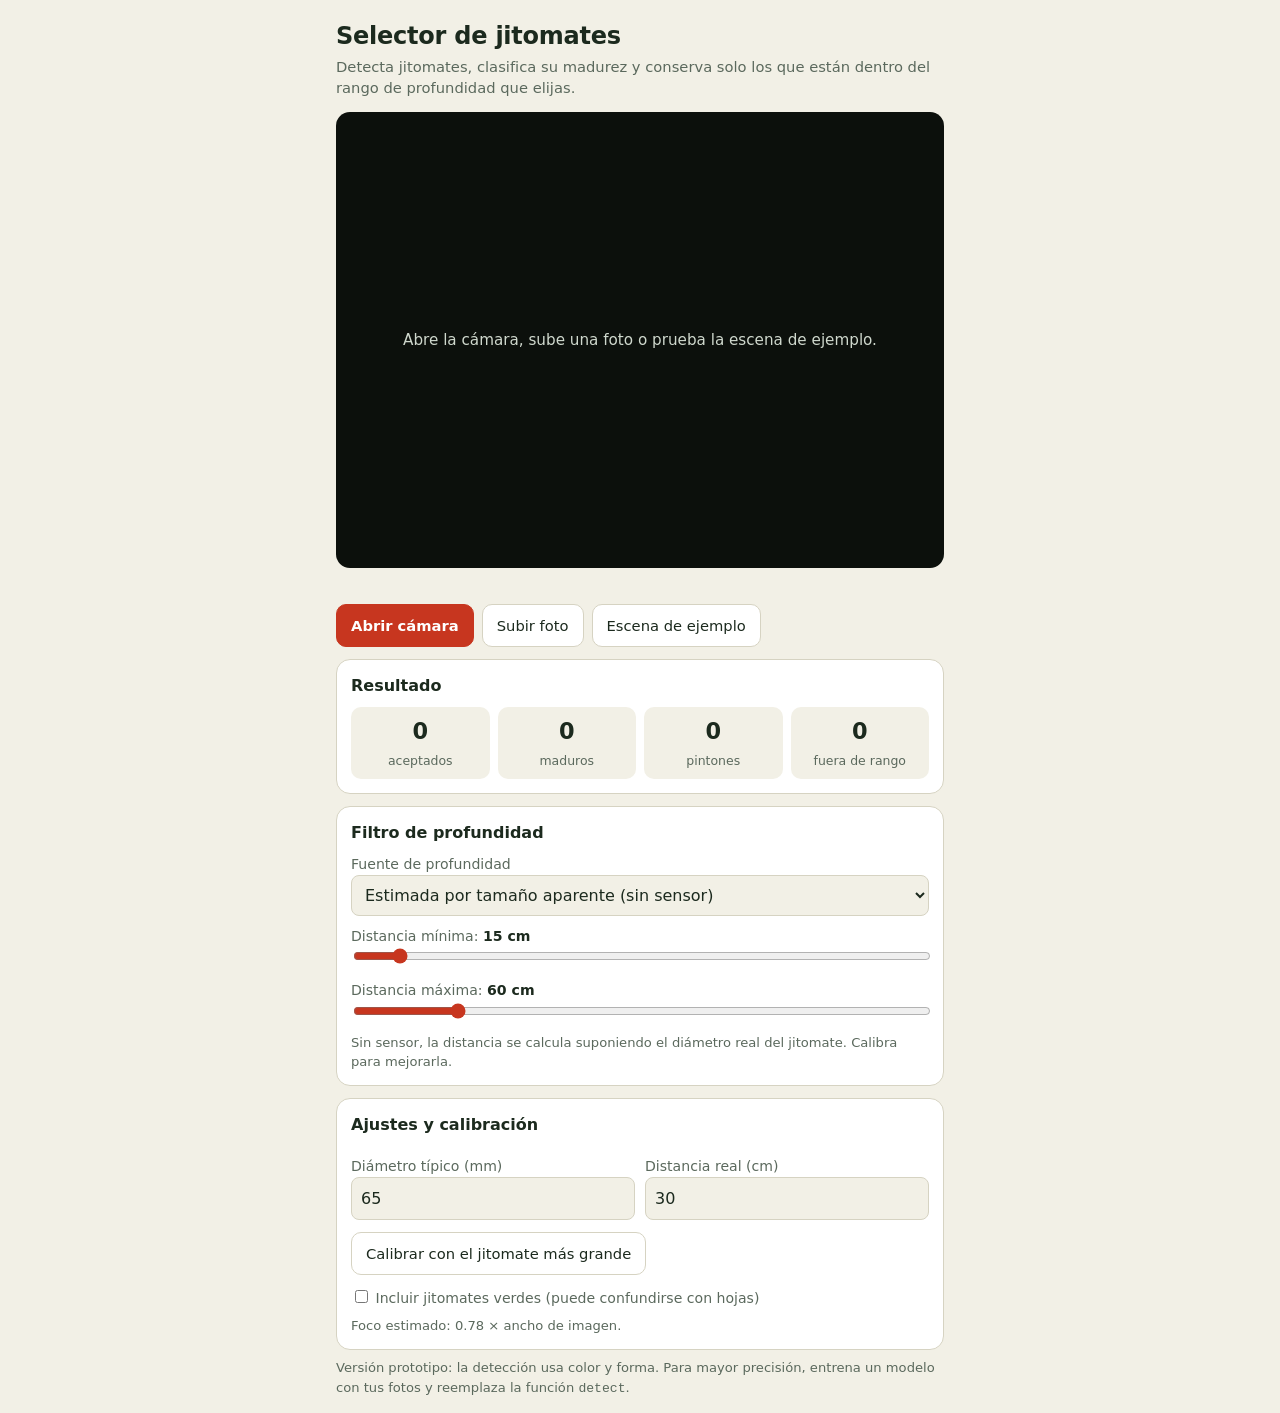
==== Selector de jitomates con filtro de profundidad.html @ c131cfab "Add files via upload" ====
<!doctype html>
<html lang="es">
<head>
<meta charset="utf-8">
<meta name="viewport" content="width=device-width, initial-scale=1, viewport-fit=cover">
<title>Selector de jitomates con filtro de profundidad</title>
<link rel="icon" href="data:image/svg+xml,%3Csvg xmlns='http://www.w3.org/2000/svg' viewBox='0 0 100 100'%3E%3Ctext y='.9em' font-size='90'%3E🍅%3C/text%3E%3C/svg%3E">
<style>
:root{--bg:#f2f0e6;--ink:#1c2a1e;--mut:#5b695d;--card:#fff;--line:#d6d3c2;--acc:#c7361f;--accink:#fff;--ok:#2f7d3b}
@media (prefers-color-scheme:dark){:root:not([data-theme="light"]){--bg:#141914;--ink:#e8eee5;--mut:#9aa89b;--card:#1d241d;--line:#2e3a2e;--acc:#ff6a52;--accink:#1a0b08;--ok:#6fcf7c}}
:root[data-theme="dark"]{--bg:#141914;--ink:#e8eee5;--mut:#9aa89b;--card:#1d241d;--line:#2e3a2e;--acc:#ff6a52;--accink:#1a0b08;--ok:#6fcf7c}
:root{box-sizing:border-box;padding-top:env(safe-area-inset-top,0px);padding-bottom:env(safe-area-inset-bottom,0px)}
html{scroll-padding-top:env(safe-area-inset-top,0px)}
*,*::before,*::after{box-sizing:inherit}
body{margin:0;background:var(--bg);color:var(--ink);font:16px/1.45 "Avenir Next","Trebuchet MS",system-ui,sans-serif}
main{max-width:640px;margin:0 auto;padding:16px}
h1{font-size:1.5rem;margin:.2rem 0 .1rem;letter-spacing:-.01em}
p.sub{margin:0 0 14px;color:var(--mut);font-size:.92rem}
.view{position:relative;background:#0c100c;border-radius:14px;overflow:hidden;aspect-ratio:4/3}
canvas{width:100%;height:100%;display:block;object-fit:contain}
.hint{position:absolute;inset:0;display:flex;align-items:center;justify-content:center;text-align:center;padding:24px;color:#cfd8cd;font-size:.95rem}
.row{display:flex;gap:8px;flex-wrap:wrap;margin:12px 0}
button,.btn{appearance:none;border:1px solid var(--line);background:var(--card);color:var(--ink);padding:10px 14px;border-radius:10px;font:inherit;font-size:.92rem;cursor:pointer}
button.main{background:var(--acc);color:var(--accink);border-color:var(--acc);font-weight:600}
button:focus-visible,input:focus-visible,select:focus-visible{outline:3px solid var(--acc);outline-offset:2px}
.card{background:var(--card);border:1px solid var(--line);border-radius:14px;padding:14px;margin-top:12px}
.card h2{font-size:1rem;margin:0 0 10px}
label{display:block;font-size:.88rem;color:var(--mut);margin-top:10px}
label b{color:var(--ink);font-weight:600}
input[type=range]{width:100%;accent-color:var(--acc)}
input[type=number],select{width:100%;padding:9px;border-radius:8px;border:1px solid var(--line);background:var(--bg);color:var(--ink);font:inherit}
.two{display:grid;grid-template-columns:1fr 1fr;gap:10px}
.stats{display:grid;grid-template-columns:repeat(4,1fr);gap:8px;text-align:center}
.stats div{background:var(--bg);border-radius:10px;padding:8px 2px}
.stats strong{display:block;font-size:1.4rem}
.stats span{font-size:.78rem;color:var(--mut)}
#st{font-size:.85rem;color:var(--mut);min-height:1.3em;margin:6px 2px}
.note{font-size:.82rem;color:var(--mut);margin:8px 0 0}
</style>
</head>
<body>
<main>
<h1>Selector de jitomates</h1>
<p class="sub">Detecta jitomates, clasifica su madurez y conserva solo los que están dentro del rango de profundidad que elijas.</p>

<div class="view">
  <canvas id="cv" width="320" height="240" aria-label="Vista con detecciones"></canvas>
  <div class="hint" id="hint">Abre la cámara, sube una foto o prueba la escena de ejemplo.</div>
</div>
<div id="st" role="status"></div>

<div class="row">
  <button class="main" id="bCam">Abrir cámara</button>
  <button id="bPhoto">Subir foto</button>
  <button id="bDemo">Escena de ejemplo</button>
</div>
<input type="file" id="fPhoto" accept="image/*" hidden>
<input type="file" id="fDepth" accept="image/*" hidden>

<div class="card">
  <h2>Resultado</h2>
  <div class="stats">
    <div><strong id="nOk">0</strong><span>aceptados</span></div>
    <div><strong id="nMad">0</strong><span>maduros</span></div>
    <div><strong id="nPin">0</strong><span>pintones</span></div>
    <div><strong id="nOut">0</strong><span>fuera de rango</span></div>
  </div>
</div>

<div class="card">
  <h2>Filtro de profundidad</h2>
  <label for="mode">Fuente de profundidad</label>
  <select id="mode">
    <option value="est">Estimada por tamaño aparente (sin sensor)</option>
    <option value="depth">Mapa de profundidad (LiDAR, ToF, estéreo)</option>
    <option value="off">Sin filtro</option>
  </select>
  <label for="dmin">Distancia mínima: <b id="vMin">15 cm</b></label>
  <input type="range" id="dmin" min="5" max="150" value="15">
  <label for="dmax">Distancia máxima: <b id="vMax">60 cm</b></label>
  <input type="range" id="dmax" min="10" max="300" value="60">
  <div id="depthBox" hidden>
    <div class="row"><button id="bDepth">Cargar mapa de profundidad</button></div>
    <div class="two">
      <div><label for="mNear">Gris claro = cm</label><input type="number" id="mNear" value="10"></div>
      <div><label for="mFar">Gris oscuro = cm</label><input type="number" id="mFar" value="100"></div>
    </div>
    <p class="note">El mapa debe estar alineado con la imagen. Con mapa real también se mide el diámetro del jitomate.</p>
  </div>
  <p class="note" id="estNote">Sin sensor, la distancia se calcula suponiendo el diámetro real del jitomate. Calibra para mejorarla.</p>
</div>

<div class="card">
  <h2>Ajustes y calibración</h2>
  <div class="two">
    <div><label for="D">Diámetro típico (mm)</label><input type="number" id="D" value="65"></div>
    <div><label for="cal">Distancia real (cm)</label><input type="number" id="cal" value="30"></div>
  </div>
  <div class="row"><button id="bCal">Calibrar con el jitomate más grande</button></div>
  <label><input type="checkbox" id="green"> Incluir jitomates verdes (puede confundirse con hojas)</label>
  <p class="note" id="fnote">Foco estimado: 0.78 × ancho de imagen.</p>
</div>

<p class="note">Versión prototipo: la detección usa color y forma. Para mayor precisión, entrena un modelo con tus fotos y reemplaza la función <code>detect</code>.</p>
</main>

<script>
const $=id=>document.getElementById(id);
const cv=$('cv'),cx=cv.getContext('2d',{willReadFrequently:true});
const dc=document.createElement('canvas'),dx=dc.getContext('2d',{willReadFrequently:true});
const vid=document.createElement('video');vid.playsInline=true;vid.muted=true;
let src=null,depthData=null,lastBig=null,last=0,stream=null;
const P={f:0.78};
const NAMES=['','Maduro','Pintón','Verde'];

function status(t){$('st').textContent=t}
function showHint(on){$('hint').style.display=on?'flex':'none'}

/* ---------- Fuentes ---------- */
$('bCam').onclick=async()=>{
  try{
    if(stream)stream.getTracks().forEach(t=>t.stop());
    stream=await navigator.mediaDevices.getUserMedia({video:{facingMode:{ideal:'environment'}},audio:false});
    vid.srcObject=stream;await vid.play();src=vid;showHint(false);status('Cámara activa.');
  }catch(e){status('No se pudo abrir la cámara. Revisa el permiso o sube una foto.')}
};
$('bPhoto').onclick=()=>$('fPhoto').click();
$('fPhoto').onchange=e=>{
  const f=e.target.files[0];if(!f)return;
  const im=new Image();
  im.onload=()=>{src=im;showHint(false);status('Foto cargada.')};
  im.src=URL.createObjectURL(f);
};
$('bDemo').onclick=()=>{
  const c=document.createElement('canvas');c.width=320;c.height=240;const g=c.getContext('2d');
  g.fillStyle='#5a4a3a';g.fillRect(0,0,320,240);
  [[70,80,44,'#d12a1c'],[190,70,30,'#e8741a'],[255,160,18,'#c92417'],[95,185,24,'#e0661a'],[200,190,40,'#cf2b1d']]
  .forEach(([x,y,r,col])=>{g.fillStyle=col;g.beginPath();g.arc(x,y,r,0,7);g.fill();
    g.fillStyle='rgba(255,255,255,.18)';g.beginPath();g.arc(x-r*.3,y-r*.3,r*.25,0,7);g.fill()});
  src=c;showHint(false);status('Escena de ejemplo: ajusta la distancia máxima y mira cómo cambian los descartes.');
};
$('bDepth').onclick=()=>$('fDepth').click();
$('fDepth').onchange=e=>{
  const f=e.target.files[0];if(!f)return;
  const im=new Image();
  im.onload=()=>{dc.width=320;dc.height=Math.round(320*im.height/im.width);dx.drawImage(im,0,0,dc.width,dc.height);
    depthData=dx.getImageData(0,0,dc.width,dc.height);status('Mapa de profundidad cargado.')};
  im.src=URL.createObjectURL(f);
};

/* ---------- Controles ---------- */
const mode=$('mode');
function sync(){
  $('vMin').textContent=$('dmin').value+' cm';$('vMax').textContent=$('dmax').value+' cm';
  $('depthBox').hidden=mode.value!=='depth';$('estNote').hidden=mode.value!=='est';
  $('fnote').textContent='Foco estimado: '+P.f.toFixed(2)+' × ancho de imagen.';
}
['dmin','dmax'].forEach(i=>$(i).oninput=sync);mode.onchange=sync;sync();
$('bCal').onclick=()=>{
  if(!lastBig){status('Necesito ver al menos un jitomate para calibrar.');return}
  const f=lastBig*(+$('cal').value*10)/(+$('D').value)/cv.width;
  if(f>0.2&&f<3){P.f=f;sync();status('Calibración aplicada.')}else status('Valores fuera de rango. Revisa distancia y diámetro.');
};

/* ---------- Detección (color + forma) ---------- */
function detect(img){
  const W=img.width,H=img.height,d=img.data,cls=new Uint8Array(W*H),green=$('green').checked;
  for(let i=0,p=0;i<d.length;i+=4,p++){
    const r=d[i],g=d[i+1],b=d[i+2],mx=Math.max(r,g,b),mn=Math.min(r,g,b);
    const v=mx/255,s=mx?(mx-mn)/mx:0;if(v<.22||s<.42)continue;
    const df=mx-mn;let h=mx===r?((g-b)/df)%6:mx===g?(b-r)/df+2:(r-g)/df+4;h=(h*60+360)%360;
    cls[p]=(h<14||h>=340)?1:h<42?2:(green&&h>=60&&h<=150)?3:0;
  }
  const seen=new Uint8Array(W*H),stack=new Int32Array(W*H),out=[];
  for(let s0=0;s0<W*H;s0++){
    if(!cls[s0]||seen[s0])continue;
    let sp=0,n=0,x0=W,x1=0,y0=H,y1=0;const votes=[0,0,0,0];
    stack[sp++]=s0;seen[s0]=1;
    while(sp){
      const p=stack[--sp],x=p%W,y=(p/W)|0;n++;votes[cls[p]]++;
      if(x<x0)x0=x;if(x>x1)x1=x;if(y<y0)y0=y;if(y>y1)y1=y;
      if(x>0&&cls[p-1]&&!seen[p-1]){seen[p-1]=1;stack[sp++]=p-1}
      if(x<W-1&&cls[p+1]&&!seen[p+1]){seen[p+1]=1;stack[sp++]=p+1}
      if(y>0&&cls[p-W]&&!seen[p-W]){seen[p-W]=1;stack[sp++]=p-W}
      if(y<H-1&&cls[p+W]&&!seen[p+W]){seen[p+W]=1;stack[sp++]=p+W}
    }
    const bw=x1-x0+1,bh=y1-y0+1,ar=bw/bh,fill=n/(bw*bh);
    if(n<W*H*0.004||ar<.6||ar>1.6||fill<.55)continue;
    out.push({x0,y0,bw,bh,dpx:(bw+bh)/2,cls:votes.indexOf(Math.max(votes[1],votes[2],votes[3]))});
  }
  return out;
}

/* ---------- Profundidad ---------- */
function depthAt(t,W,H){
  if(!depthData)return null;
  const w=depthData.width,h=depthData.height,vals=[];
  const xa=Math.round((t.x0+t.bw*.3)/W*w),xb=Math.round((t.x0+t.bw*.7)/W*w);
  const ya=Math.round((t.y0+t.bh*.3)/H*h),yb=Math.round((t.y0+t.bh*.7)/H*h);
  for(let y=ya;y<=yb;y++)for(let x=xa;x<=xb;x++)vals.push(depthData.data[(y*w+x)*4]);
  if(!vals.length)return null;
  vals.sort((a,b)=>a-b);const v=vals[vals.length>>1];
  const near=+$('mNear').value,far=+$('mFar').value;
  return near+(1-v/255)*(far-near);
}

/* ---------- Bucle ---------- */
function loop(t){
  requestAnimationFrame(loop);
  if(!src||t-last<160)return;last=t;
  const sw=src.videoWidth||src.naturalWidth||src.width,sh=src.videoHeight||src.naturalHeight||src.height;
  if(!sw||!sh)return;
  const W=320,H=Math.round(W*sh/sw);
  if(cv.width!==W||cv.height!==H){cv.width=W;cv.height=H}
  cx.drawImage(src,0,0,W,H);
  const found=detect(cx.getImageData(0,0,W,H));
  const m=mode.value,dmin=+$('dmin').value,dmax=+$('dmax').value,D=+$('D').value,fpx=P.f*W;
  const cnt={ok:0,out:0,1:0,2:0,3:0};let big=0;
  cx.lineWidth=2;cx.font='bold 11px sans-serif';cx.textBaseline='top';
  for(const t of found){
    if(t.dpx>big)big=t.dpx;
    let dist=null,diam=null;
    if(m==='est')dist=fpx*D/t.dpx/10;
    else if(m==='depth'){dist=depthAt(t,W,H);if(dist)diam=t.dpx*dist*10/fpx}
    const ok=m==='off'||dist===null||(dist>=dmin&&dist<=dmax);
    ok?(cnt.ok++,cnt[t.cls]++):cnt.out++;
    cx.setLineDash(ok?[]:[5,4]);cx.strokeStyle=ok?'#44d15c':'#c9c9bd';
    cx.strokeRect(t.x0,t.y0,t.bw,t.bh);
    let label=ok?NAMES[t.cls]:'Fuera de rango';
    if(dist!==null)label+=' · '+Math.round(dist)+' cm';
    if(diam)label+=' · Ø'+Math.round(diam)+' mm';
    const tw=cx.measureText(label).width+8,ty=Math.max(0,t.y0-15);
    cx.fillStyle=ok?'#1f7a30':'#6e6e64';cx.fillRect(t.x0,ty,tw,15);
    cx.fillStyle='#fff';cx.fillText(label,t.x0+4,ty+2);
  }
  cx.setLineDash([]);lastBig=big||lastBig;
  $('nOk').textContent=cnt.ok;$('nMad').textContent=cnt[1];$('nPin').textContent=cnt[2];$('nOut').textContent=cnt.out;
}
requestAnimationFrame(loop);
</script>
</body>
</html>
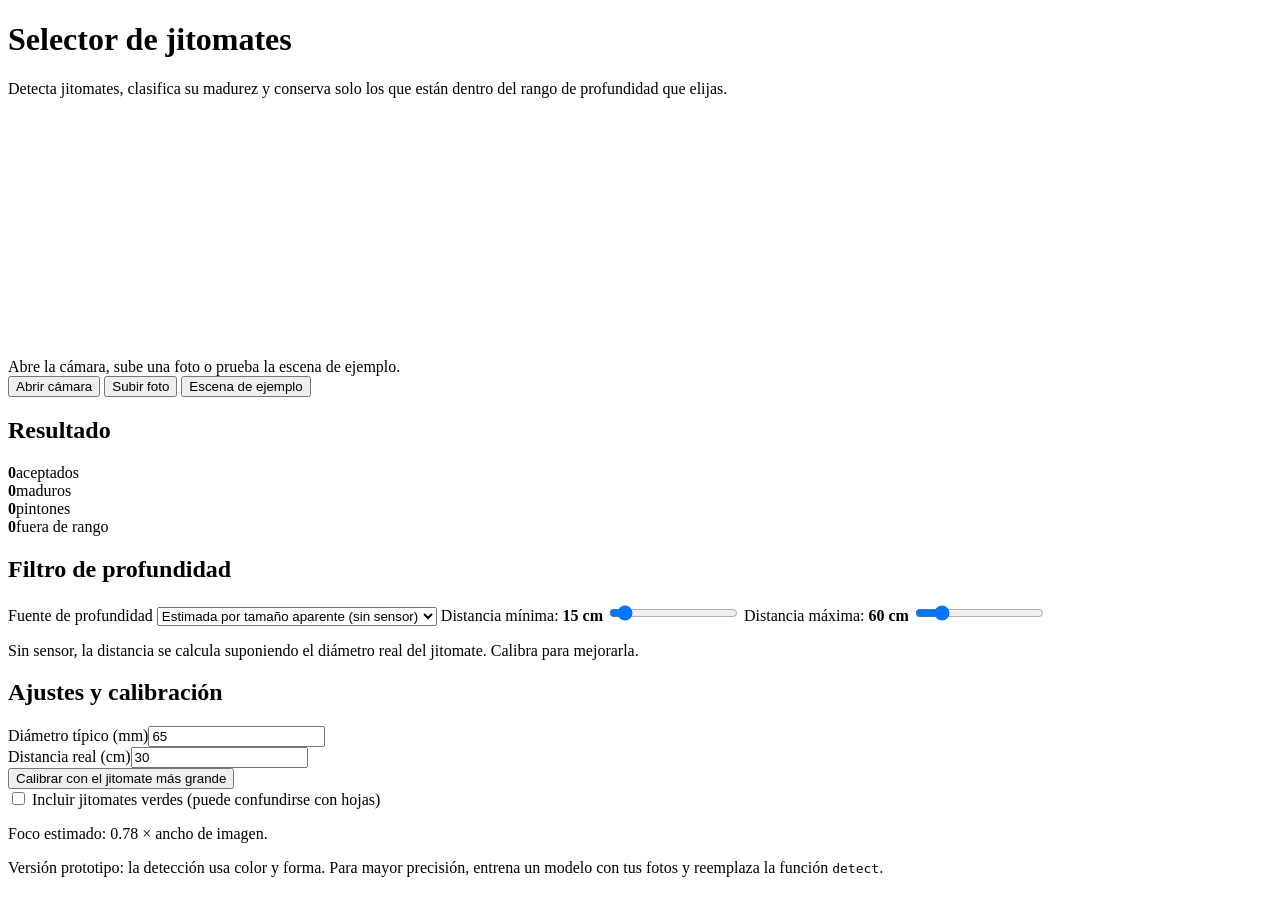
==== commit e859e3ae: "Refactor HTML to use external CSS Removed inline styles and added external stylesheet link." ====
--- a/Selector de jitomates con filtro de profundidad.html
+++ b/Selector de jitomates con filtro de profundidad.html
@@ -5,38 +5,7 @@
 <meta name="viewport" content="width=device-width, initial-scale=1, viewport-fit=cover">
 <title>Selector de jitomates con filtro de profundidad</title>
 <link rel="icon" href="data:image/svg+xml,%3Csvg xmlns='http://www.w3.org/2000/svg' viewBox='0 0 100 100'%3E%3Ctext y='.9em' font-size='90'%3E🍅%3C/text%3E%3C/svg%3E">
-<style>
-:root{--bg:#f2f0e6;--ink:#1c2a1e;--mut:#5b695d;--card:#fff;--line:#d6d3c2;--acc:#c7361f;--accink:#fff;--ok:#2f7d3b}
-@media (prefers-color-scheme:dark){:root:not([data-theme="light"]){--bg:#141914;--ink:#e8eee5;--mut:#9aa89b;--card:#1d241d;--line:#2e3a2e;--acc:#ff6a52;--accink:#1a0b08;--ok:#6fcf7c}}
-:root[data-theme="dark"]{--bg:#141914;--ink:#e8eee5;--mut:#9aa89b;--card:#1d241d;--line:#2e3a2e;--acc:#ff6a52;--accink:#1a0b08;--ok:#6fcf7c}
-:root{box-sizing:border-box;padding-top:env(safe-area-inset-top,0px);padding-bottom:env(safe-area-inset-bottom,0px)}
-html{scroll-padding-top:env(safe-area-inset-top,0px)}
-*,*::before,*::after{box-sizing:inherit}
-body{margin:0;background:var(--bg);color:var(--ink);font:16px/1.45 "Avenir Next","Trebuchet MS",system-ui,sans-serif}
-main{max-width:640px;margin:0 auto;padding:16px}
-h1{font-size:1.5rem;margin:.2rem 0 .1rem;letter-spacing:-.01em}
-p.sub{margin:0 0 14px;color:var(--mut);font-size:.92rem}
-.view{position:relative;background:#0c100c;border-radius:14px;overflow:hidden;aspect-ratio:4/3}
-canvas{width:100%;height:100%;display:block;object-fit:contain}
-.hint{position:absolute;inset:0;display:flex;align-items:center;justify-content:center;text-align:center;padding:24px;color:#cfd8cd;font-size:.95rem}
-.row{display:flex;gap:8px;flex-wrap:wrap;margin:12px 0}
-button,.btn{appearance:none;border:1px solid var(--line);background:var(--card);color:var(--ink);padding:10px 14px;border-radius:10px;font:inherit;font-size:.92rem;cursor:pointer}
-button.main{background:var(--acc);color:var(--accink);border-color:var(--acc);font-weight:600}
-button:focus-visible,input:focus-visible,select:focus-visible{outline:3px solid var(--acc);outline-offset:2px}
-.card{background:var(--card);border:1px solid var(--line);border-radius:14px;padding:14px;margin-top:12px}
-.card h2{font-size:1rem;margin:0 0 10px}
-label{display:block;font-size:.88rem;color:var(--mut);margin-top:10px}
-label b{color:var(--ink);font-weight:600}
-input[type=range]{width:100%;accent-color:var(--acc)}
-input[type=number],select{width:100%;padding:9px;border-radius:8px;border:1px solid var(--line);background:var(--bg);color:var(--ink);font:inherit}
-.two{display:grid;grid-template-columns:1fr 1fr;gap:10px}
-.stats{display:grid;grid-template-columns:repeat(4,1fr);gap:8px;text-align:center}
-.stats div{background:var(--bg);border-radius:10px;padding:8px 2px}
-.stats strong{display:block;font-size:1.4rem}
-.stats span{font-size:.78rem;color:var(--mut)}
-#st{font-size:.85rem;color:var(--mut);min-height:1.3em;margin:6px 2px}
-.note{font-size:.82rem;color:var(--mut);margin:8px 0 0}
-</style>
+<link rel="stylesheet" href="styles.css">
 </head>
 <body>
 <main>
@@ -104,139 +73,6 @@
 <p class="note">Versión prototipo: la detección usa color y forma. Para mayor precisión, entrena un modelo con tus fotos y reemplaza la función <code>detect</code>.</p>
 </main>
 
-<script>
-const $=id=>document.getElementById(id);
-const cv=$('cv'),cx=cv.getContext('2d',{willReadFrequently:true});
-const dc=document.createElement('canvas'),dx=dc.getContext('2d',{willReadFrequently:true});
-const vid=document.createElement('video');vid.playsInline=true;vid.muted=true;
-let src=null,depthData=null,lastBig=null,last=0,stream=null;
-const P={f:0.78};
-const NAMES=['','Maduro','Pintón','Verde'];
-
-function status(t){$('st').textContent=t}
-function showHint(on){$('hint').style.display=on?'flex':'none'}
-
-/* ---------- Fuentes ---------- */
-$('bCam').onclick=async()=>{
-  try{
-    if(stream)stream.getTracks().forEach(t=>t.stop());
-    stream=await navigator.mediaDevices.getUserMedia({video:{facingMode:{ideal:'environment'}},audio:false});
-    vid.srcObject=stream;await vid.play();src=vid;showHint(false);status('Cámara activa.');
-  }catch(e){status('No se pudo abrir la cámara. Revisa el permiso o sube una foto.')}
-};
-$('bPhoto').onclick=()=>$('fPhoto').click();
-$('fPhoto').onchange=e=>{
-  const f=e.target.files[0];if(!f)return;
-  const im=new Image();
-  im.onload=()=>{src=im;showHint(false);status('Foto cargada.')};
-  im.src=URL.createObjectURL(f);
-};
-$('bDemo').onclick=()=>{
-  const c=document.createElement('canvas');c.width=320;c.height=240;const g=c.getContext('2d');
-  g.fillStyle='#5a4a3a';g.fillRect(0,0,320,240);
-  [[70,80,44,'#d12a1c'],[190,70,30,'#e8741a'],[255,160,18,'#c92417'],[95,185,24,'#e0661a'],[200,190,40,'#cf2b1d']]
-  .forEach(([x,y,r,col])=>{g.fillStyle=col;g.beginPath();g.arc(x,y,r,0,7);g.fill();
-    g.fillStyle='rgba(255,255,255,.18)';g.beginPath();g.arc(x-r*.3,y-r*.3,r*.25,0,7);g.fill()});
-  src=c;showHint(false);status('Escena de ejemplo: ajusta la distancia máxima y mira cómo cambian los descartes.');
-};
-$('bDepth').onclick=()=>$('fDepth').click();
-$('fDepth').onchange=e=>{
-  const f=e.target.files[0];if(!f)return;
-  const im=new Image();
-  im.onload=()=>{dc.width=320;dc.height=Math.round(320*im.height/im.width);dx.drawImage(im,0,0,dc.width,dc.height);
-    depthData=dx.getImageData(0,0,dc.width,dc.height);status('Mapa de profundidad cargado.')};
-  im.src=URL.createObjectURL(f);
-};
-
-/* ---------- Controles ---------- */
-const mode=$('mode');
-function sync(){
-  $('vMin').textContent=$('dmin').value+' cm';$('vMax').textContent=$('dmax').value+' cm';
-  $('depthBox').hidden=mode.value!=='depth';$('estNote').hidden=mode.value!=='est';
-  $('fnote').textContent='Foco estimado: '+P.f.toFixed(2)+' × ancho de imagen.';
-}
-['dmin','dmax'].forEach(i=>$(i).oninput=sync);mode.onchange=sync;sync();
-$('bCal').onclick=()=>{
-  if(!lastBig){status('Necesito ver al menos un jitomate para calibrar.');return}
-  const f=lastBig*(+$('cal').value*10)/(+$('D').value)/cv.width;
-  if(f>0.2&&f<3){P.f=f;sync();status('Calibración aplicada.')}else status('Valores fuera de rango. Revisa distancia y diámetro.');
-};
-
-/* ---------- Detección (color + forma) ---------- */
-function detect(img){
-  const W=img.width,H=img.height,d=img.data,cls=new Uint8Array(W*H),green=$('green').checked;
-  for(let i=0,p=0;i<d.length;i+=4,p++){
-    const r=d[i],g=d[i+1],b=d[i+2],mx=Math.max(r,g,b),mn=Math.min(r,g,b);
-    const v=mx/255,s=mx?(mx-mn)/mx:0;if(v<.22||s<.42)continue;
-    const df=mx-mn;let h=mx===r?((g-b)/df)%6:mx===g?(b-r)/df+2:(r-g)/df+4;h=(h*60+360)%360;
-    cls[p]=(h<14||h>=340)?1:h<42?2:(green&&h>=60&&h<=150)?3:0;
-  }
-  const seen=new Uint8Array(W*H),stack=new Int32Array(W*H),out=[];
-  for(let s0=0;s0<W*H;s0++){
-    if(!cls[s0]||seen[s0])continue;
-    let sp=0,n=0,x0=W,x1=0,y0=H,y1=0;const votes=[0,0,0,0];
-    stack[sp++]=s0;seen[s0]=1;
-    while(sp){
-      const p=stack[--sp],x=p%W,y=(p/W)|0;n++;votes[cls[p]]++;
-      if(x<x0)x0=x;if(x>x1)x1=x;if(y<y0)y0=y;if(y>y1)y1=y;
-      if(x>0&&cls[p-1]&&!seen[p-1]){seen[p-1]=1;stack[sp++]=p-1}
-      if(x<W-1&&cls[p+1]&&!seen[p+1]){seen[p+1]=1;stack[sp++]=p+1}
-      if(y>0&&cls[p-W]&&!seen[p-W]){seen[p-W]=1;stack[sp++]=p-W}
-      if(y<H-1&&cls[p+W]&&!seen[p+W]){seen[p+W]=1;stack[sp++]=p+W}
-    }
-    const bw=x1-x0+1,bh=y1-y0+1,ar=bw/bh,fill=n/(bw*bh);
-    if(n<W*H*0.004||ar<.6||ar>1.6||fill<.55)continue;
-    out.push({x0,y0,bw,bh,dpx:(bw+bh)/2,cls:votes.indexOf(Math.max(votes[1],votes[2],votes[3]))});
-  }
-  return out;
-}
-
-/* ---------- Profundidad ---------- */
-function depthAt(t,W,H){
-  if(!depthData)return null;
-  const w=depthData.width,h=depthData.height,vals=[];
-  const xa=Math.round((t.x0+t.bw*.3)/W*w),xb=Math.round((t.x0+t.bw*.7)/W*w);
-  const ya=Math.round((t.y0+t.bh*.3)/H*h),yb=Math.round((t.y0+t.bh*.7)/H*h);
-  for(let y=ya;y<=yb;y++)for(let x=xa;x<=xb;x++)vals.push(depthData.data[(y*w+x)*4]);
-  if(!vals.length)return null;
-  vals.sort((a,b)=>a-b);const v=vals[vals.length>>1];
-  const near=+$('mNear').value,far=+$('mFar').value;
-  return near+(1-v/255)*(far-near);
-}
-
-/* ---------- Bucle ---------- */
-function loop(t){
-  requestAnimationFrame(loop);
-  if(!src||t-last<160)return;last=t;
-  const sw=src.videoWidth||src.naturalWidth||src.width,sh=src.videoHeight||src.naturalHeight||src.height;
-  if(!sw||!sh)return;
-  const W=320,H=Math.round(W*sh/sw);
-  if(cv.width!==W||cv.height!==H){cv.width=W;cv.height=H}
-  cx.drawImage(src,0,0,W,H);
-  const found=detect(cx.getImageData(0,0,W,H));
-  const m=mode.value,dmin=+$('dmin').value,dmax=+$('dmax').value,D=+$('D').value,fpx=P.f*W;
-  const cnt={ok:0,out:0,1:0,2:0,3:0};let big=0;
-  cx.lineWidth=2;cx.font='bold 11px sans-serif';cx.textBaseline='top';
-  for(const t of found){
-    if(t.dpx>big)big=t.dpx;
-    let dist=null,diam=null;
-    if(m==='est')dist=fpx*D/t.dpx/10;
-    else if(m==='depth'){dist=depthAt(t,W,H);if(dist)diam=t.dpx*dist*10/fpx}
-    const ok=m==='off'||dist===null||(dist>=dmin&&dist<=dmax);
-    ok?(cnt.ok++,cnt[t.cls]++):cnt.out++;
-    cx.setLineDash(ok?[]:[5,4]);cx.strokeStyle=ok?'#44d15c':'#c9c9bd';
-    cx.strokeRect(t.x0,t.y0,t.bw,t.bh);
-    let label=ok?NAMES[t.cls]:'Fuera de rango';
-    if(dist!==null)label+=' · '+Math.round(dist)+' cm';
-    if(diam)label+=' · Ø'+Math.round(diam)+' mm';
-    const tw=cx.measureText(label).width+8,ty=Math.max(0,t.y0-15);
-    cx.fillStyle=ok?'#1f7a30':'#6e6e64';cx.fillRect(t.x0,ty,tw,15);
-    cx.fillStyle='#fff';cx.fillText(label,t.x0+4,ty+2);
-  }
-  cx.setLineDash([]);lastBig=big||lastBig;
-  $('nOk').textContent=cnt.ok;$('nMad').textContent=cnt[1];$('nPin').textContent=cnt[2];$('nOut').textContent=cnt.out;
-}
-requestAnimationFrame(loop);
-</script>
+<script src="app.js"></script>
 </body>
 </html>
